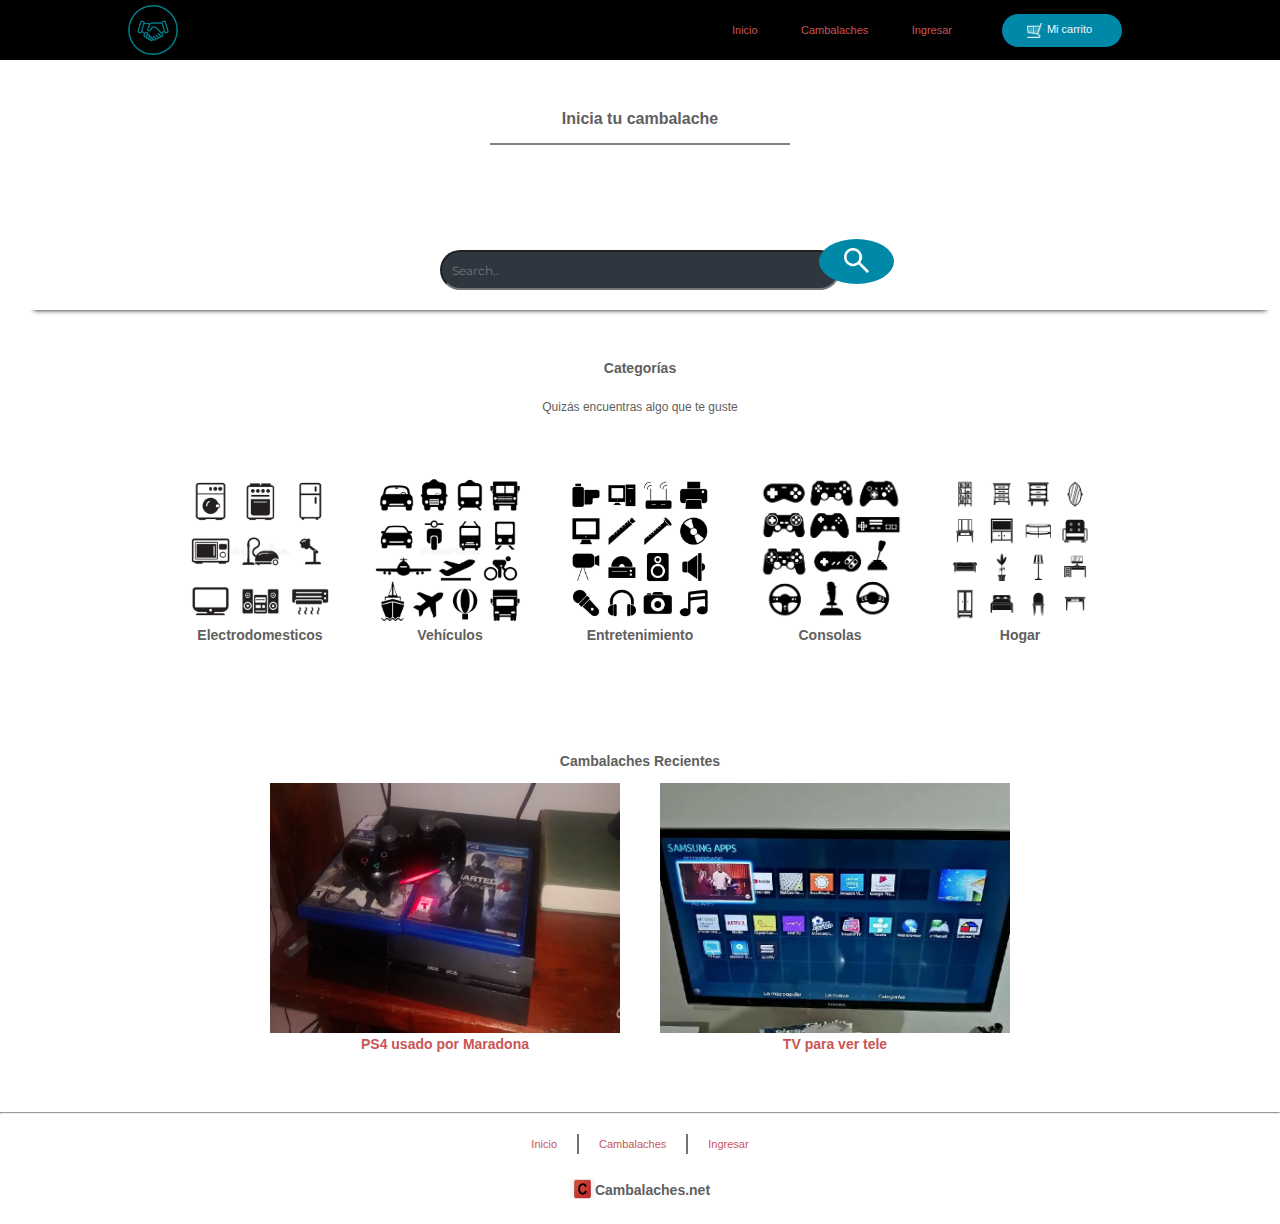
==== index.html @ b277d47a "fist commit, register, login completed" ====
<!DOCTYPE html>
<html lang="en">
    <head>
        <meta charset="UTF-8">
        <meta http-equiv="X-UA-Compatible" content="IE=edge">
        <meta name="viewport" content="width=device-width, initial-scale=1.0">
        <title>Cambalaches</title>
        <link rel="stylesheet" href="styles.css">
        <style>
            .head {
                display: flex;
                flex-direction: row;
                justify-content: space-around;
            }
            .he {
                display: flex;
                position: absolute;
                bottom: 2px;
            }
        </style>
    </head>

    <body>
        <header>
            <img src="images/icon.png" width="50" height="50" style="margin-right: auto; background-color: var(--color-header);" alt=""/>
            <nav>
                <ul class="nav_menu">
                    <li><a href="index.html">Inicio</a></li>
                    <li><a href="cambalache.html">Cambalaches</a></li>
                    <li><a href="login.html">Ingresar</a></li>
                </ul>
            </nav>
            <button class="micar_button" onclick="location.href='dashboard.html'"><img src="images/car.png" width="15" height="15" style="background-color:var(--btn-color); float:left" alt=""/>Mi carrito</button>
        </header>
        
        <div class="titulo">
            <h1 style="text-align: center; margin-top: 50px; font-weight: bold">Inicia tu cambalache</h1>
            <div class="line"></div>
            <input class="search_field" type="text" placeholder="Search..">
            <button class="search_btn"><img class="search_img" src="images/search.png" width="25" height="25" style="background-color:var(--btn-color);" alt=""/></button>
        </div>

        <div style="margin-top: 50px; margin-bottom: 50px;">
            <h2 style="text-align: center; font-weight: bold;">Categorías</h2><br/>
            <p style="text-align: center; margin-bottom: 50px;">Quizás encuentras algo que te guste</p>
            <ul class="categories">
                <li>
                    <img src="images/electr.jpg" width="150" height="150" alt=""/>
                    <h4>Electrodomesticos</h4>
                </li>
                <li>
                    <img src="images/vehiculo.jpg" width="150" height="150" alt=""/>
                    <h4>Vehículos</h4>
                </li>
                <li>
                    <img src="images/entretenimiento.jpg" width="150" height="150" alt=""/>
                    <h4>Entretenimiento</h4>
                </li>
                <li>
                    <img src="images/consolas.jpg" width="150" height="150" alt=""/>
                    <h4>Consolas</h4>
                </li>
                <li>
                    <img src="images/mueble.jpg" width="150" height="150" alt=""/>
                    <h4>Hogar</h4>
                </li>
            </ul>
        </div>

        <div class="ult_camb">
            <h2 style="text-align: center; font-weight: bold;">Cambalaches Recientes</h2><br/>
            <ul class="categories">
                <li>
                    <img src="images/camba1.jpg" width="350" height="250" alt=""/>
                    <a class="pro_index" href="products.html"><h4 style="color: #c95555">PS4 usado por Maradona</h4></a>
                </li>
                <li>
                    <img src="images/camba2.jpg" width="350" height="250" alt=""/>
                    <a class="pro_index" href="products.html"><h4 style="color: #c95555">TV para ver tele</h4></a>
                </li>
            </ul>
        </div>
        <hr/>

        <div style="height: 20px;"></div>
        <footer style="text-align: center;">
            <ul class="end">
                <li><a href="index.html">Inicio</a></li>
                <li><a href="cambalache.html">Cambalaches</a></li>
                <li style="border-right: none"><a href="login.html">Ingresar</a></li>
            </ul>
            <div class="end" style="margin-top: 25px; margin-bottom: 25px;">
                <img src="images/icon_foot.png" width="25" height="20" alt=""/>
                <h4 style="margin-top: 3px;">Cambalaches.net</h4>
            </div>
        </footer>
    </body>
</html>
---- styles.css ----
@import url('https://fonts.googleapis.com/css2?family=Montserrat:wght@500&display=swap');

:root {
    --btn-color: #0088a9;
    --btn-color-hover: #0055a9;
    --color-header: rgb(0, 0, 0);
}

* {
    font-family: "Open Sans", sans-serif;
    font-size: 12px;
    box-sizing: border-box;
    margin: 0;
    padding: 0;
    background-color: rgb(255, 255, 255);
    color: #606060;
}

li, p {
    font-weight: 500;
    font-size: 12px;
    padding: 10px;
    text-decoration: none;
    text-align: center;
}

a {
    text-decoration: none;
    font-size: 11px;
    color: #c95555
}

button {
    font-size: 11px;
}

h1 {
    font-size: 16px;
    text-align: center;
    margin-top: 50px;
    font-weight: bold;
}

h2 {
    font-size: 14px;
}

h4 {
    text-align: center;
    font-size: 14px;
}

header {
    display: flex;
    justify-content: flex-end;
    align-items: center;
    padding: 30px 10%;
    background-color: var(--color-header);
    height: 35px;
}

.nav_menu {
    list-style: none;
    background-color:var(--color-header);
}

.nav_menu li {
    list-style: none;
    display: inline-block;
    padding: 0px 20px;
    background-color: var(--color-header);
}

.nav_menu li a {
    background-color: var(--color-header);
}

.nav_menu li a:hover {
    color: var(--btn-color-hover);
}

.micar_button {
    padding: 9px 25px ;
    border: none;
    border-radius: 50px;
    margin: 30px;
    cursor: pointer;
    background-color: var(--btn-color);
    color: aliceblue;
    width: 120px;
}

button:not(.search_btn):not(.micar_button):hover{
    background-color: var(--btn-color-hover);
}

.titulo {
    height: 200px;
    box-shadow: 10px 24px 5px -24px black;
}

.search_field {
    color: aliceblue;
    position: absolute;
    top: 30%;
    left: 50%;
    transform: translate(-50%, -50%);
    background: #2f3640;
    height: 40px;
    border-radius: 40px;
    padding: 10px;
    font-family: "Montserrat", sans-serif;
    width: 400px;
}

.search_btn {
    padding: 9px 25px ;
    border: none;
    border-radius: 50%;
    cursor: pointer;
    background-color: var(--btn-color);
    position: absolute;
    top: 26.5%;
    left: 64%;
}

.categories{
    display: flex;
    justify-content: center;
}

.categories li {
    list-style: none;
    display: inline-block;
    padding: 0px 20px;
}

.ult_camb {
    margin-top: 110px;
    margin-bottom: 60px;
    border-bottom: 30px;
}

.end {
    display: flex;
    justify-content: center;
    list-style: none;
    height: 20px;
}

.end li {
    padding-right: 20px;
    padding-left: 20px;
    padding-top:3px;
    border-right: 2.5px solid rgb(116, 114, 114);
}

.line {
    margin-left: auto;
    margin-right: auto;
    border-bottom: 2px solid rgb(130, 130, 130);
    margin-top: 15px;
    width: 300px;
}

.input_login {
    width: 32%;
    height: 40px;
    margin: 45px;
}

.input_register {
    width: 20%;
    height: 40px;
    margin: 5px;
    margin-top: 20px;
}

.div_inputs {
    display: flex;
    flex-direction: column;
    align-items: center;
    margin-top: 80px;
}

.div_register {
    display: flex;
    justify-content: center;
    margin-top: 10px;
}

.direction {
    width: 41%;
    height: 40px;
    margin: 10px;
    margin-top: 20px;
}

.dash_product {
    display: flex;
    flex-direction: column;
    text-align: start;
    margin-left: 10px;
}/*style for dashboard items (title, user)*/

.dash_li {
    display: flex;
    flex-direction: row;
    width: 400px;
    padding-top: 20px;
    padding-bottom: 20px;
    border: 2px solid rgb(134, 0, 0);
}/*to put buttons beside image in dashboard*/

.text_dash {
    color: rgb(59, 59, 252)
}/*style for items names*/

.big_txt {
    margin: 5px;
    margin-top: 20px;
    resize: none;
    border: 2px solid black;
}/*style for large text areas in new/edit product*/

.user_name {
    text-align: start;
    margin-top: 15px;
    box-shadow: 10px 24px 5px -24px black
}/*styles for user names in cambalaches page*/
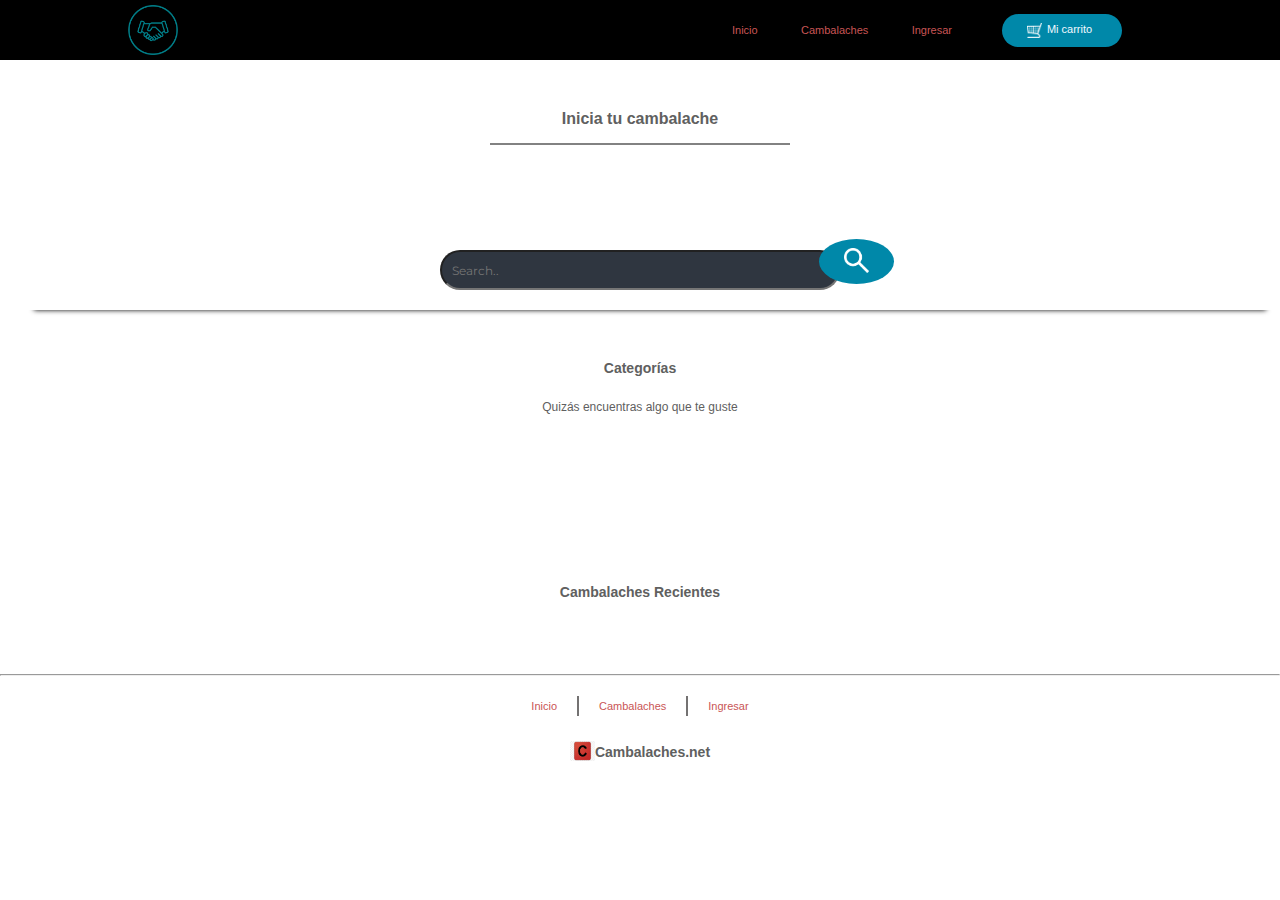
==== commit 4c526043: "add and show categores completed, main page last products added" ====
--- a/index.html
+++ b/index.html
@@ -18,9 +18,10 @@
                 bottom: 2px;
             }
         </style>
+        <script src="https://ajax.googleapis.com/ajax/libs/jquery/3.6.0/jquery.min.js"></script>
     </head>
 
-    <body>
+    <body onload="charge_all_categories(), charge_last_products()">
         <header>
             <img src="images/icon.png" width="50" height="50" style="margin-right: auto; background-color: var(--color-header);" alt=""/>
             <nav>
@@ -43,41 +44,15 @@
         <div style="margin-top: 50px; margin-bottom: 50px;">
             <h2 style="text-align: center; font-weight: bold;">Categorías</h2><br/>
             <p style="text-align: center; margin-bottom: 50px;">Quizás encuentras algo que te guste</p>
-            <ul class="categories">
-                <li>
-                    <img src="images/electr.jpg" width="150" height="150" alt=""/>
-                    <h4>Electrodomesticos</h4>
-                </li>
-                <li>
-                    <img src="images/vehiculo.jpg" width="150" height="150" alt=""/>
-                    <h4>Vehículos</h4>
-                </li>
-                <li>
-                    <img src="images/entretenimiento.jpg" width="150" height="150" alt=""/>
-                    <h4>Entretenimiento</h4>
-                </li>
-                <li>
-                    <img src="images/consolas.jpg" width="150" height="150" alt=""/>
-                    <h4>Consolas</h4>
-                </li>
-                <li>
-                    <img src="images/mueble.jpg" width="150" height="150" alt=""/>
-                    <h4>Hogar</h4>
-                </li>
+            <ul class="categories" onload="charge_all_categories()">
+                
             </ul>
         </div>
 
         <div class="ult_camb">
             <h2 style="text-align: center; font-weight: bold;">Cambalaches Recientes</h2><br/>
-            <ul class="categories">
-                <li>
-                    <img src="images/camba1.jpg" width="350" height="250" alt=""/>
-                    <a class="pro_index" href="products.html"><h4 style="color: #c95555">PS4 usado por Maradona</h4></a>
-                </li>
-                <li>
-                    <img src="images/camba2.jpg" width="350" height="250" alt=""/>
-                    <a class="pro_index" href="products.html"><h4 style="color: #c95555">TV para ver tele</h4></a>
-                </li>
+            <ul class="last_products">
+                
             </ul>
         </div>
         <hr/>
@@ -94,5 +69,6 @@
                 <h4 style="margin-top: 3px;">Cambalaches.net</h4>
             </div>
         </footer>
+        <script src="./app.js" ></script>
     </body>
 </html>--- a/styles.css
+++ b/styles.css
@@ -90,6 +90,28 @@
     width: 120px;
 }
 
+.edit_button {
+    padding: 9px 25px ;
+    border: none;
+    border-radius: 50px;
+    margin: 30px;
+    cursor: pointer;
+    background-color: var(--btn-color);
+    color: aliceblue;
+    width: 120px;
+}/**new style for edit btn, made to avoid errors**/
+
+.micar_button_delete {
+    padding: 9px 25px ;
+    border: none;
+    border-radius: 50px;
+    margin: 30px;
+    cursor: pointer;
+    background-color: rgb(184, 1, 1);
+    color: aliceblue;
+    width: 120px;
+}/*new style for delete btn, created in part2*/
+
 button:not(.search_btn):not(.micar_button):hover{
     background-color: var(--btn-color-hover);
 }
@@ -126,16 +148,36 @@
 
 .categories{
     display: flex;
+    flex-wrap: wrap;
+    justify-content: center;
+}
+
+.last_products{
+    display: flex;
+    flex-wrap: wrap;
+    justify-content: center;
+}
+
+.dashboard_items{
+    display: flex;
+    flex-wrap: wrap;
+    justify-content: center;
+}
+
+.dashboard_categories{
+    display: flex;
+    flex-wrap: wrap;
     justify-content: center;
 }
 
 .categories li {
     list-style: none;
     display: inline-block;
-    padding: 0px 20px;
+    padding: 20px 20px;
 }
 
 .ult_camb {
+    flex-wrap: wrap;
     margin-top: 110px;
     margin-bottom: 60px;
     border-bottom: 30px;
@@ -228,3 +270,25 @@
     margin-top: 15px;
     box-shadow: 10px 24px 5px -24px black
 }/*styles for user names in cambalaches page*/
+
+.img_style {
+    height: 200px;
+    width: 200px;
+    alt: "";
+}/*style for images in dashboard*/
+
+.img_categories {
+    height: 150px;
+    width: 150px;
+    alt: "";
+}/*style for images in dashboard*/
+
+.img_index_style {
+    height: 250px;
+    width: 350px;
+    alt: "";
+}/*style for images in dashboard*/
+
+.center_text {
+    text-align: center;
+}
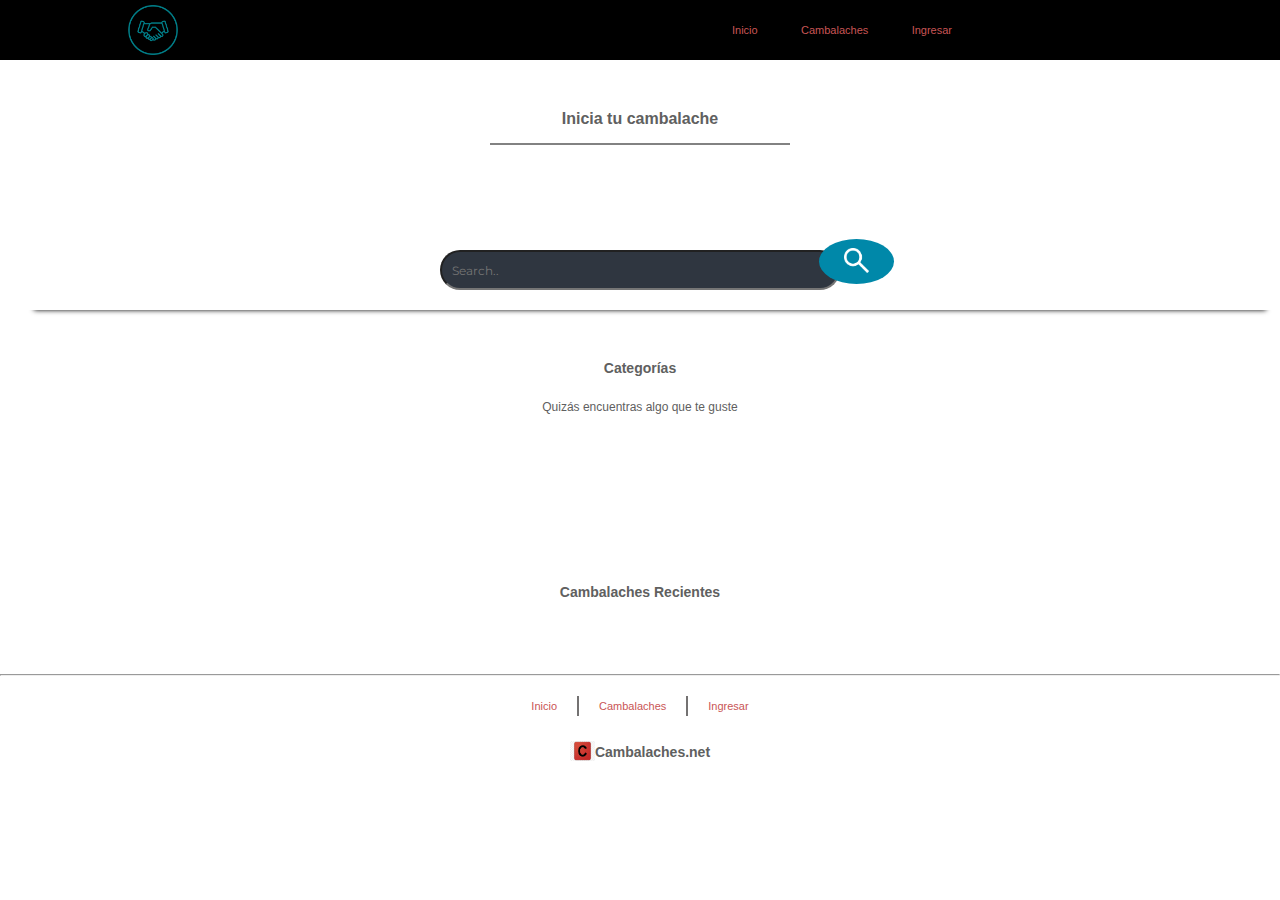
==== commit 65ca9e84: "validations made, header improved" ====
--- a/index.html
+++ b/index.html
@@ -21,7 +21,7 @@
         <script src="https://ajax.googleapis.com/ajax/libs/jquery/3.6.0/jquery.min.js"></script>
     </head>
 
-    <body onload="charge_all_categories(), charge_last_products()">
+    <body onload="check_loged(), charge_all_categories(), charge_last_products()">
         <header>
             <img src="images/icon.png" width="50" height="50" style="margin-right: auto; background-color: var(--color-header);" alt=""/>
             <nav>
@@ -31,7 +31,7 @@
                     <li><a href="login.html">Ingresar</a></li>
                 </ul>
             </nav>
-            <button class="micar_button" onclick="location.href='dashboard.html'"><img src="images/car.png" width="15" height="15" style="background-color:var(--btn-color); float:left" alt=""/>Mi carrito</button>
+            <button id='my_dashboard_btn' class="micar_button" onclick="location.href='dashboard.html'">Mi Dashboard</button>
         </header>
         
         <div class="titulo">
